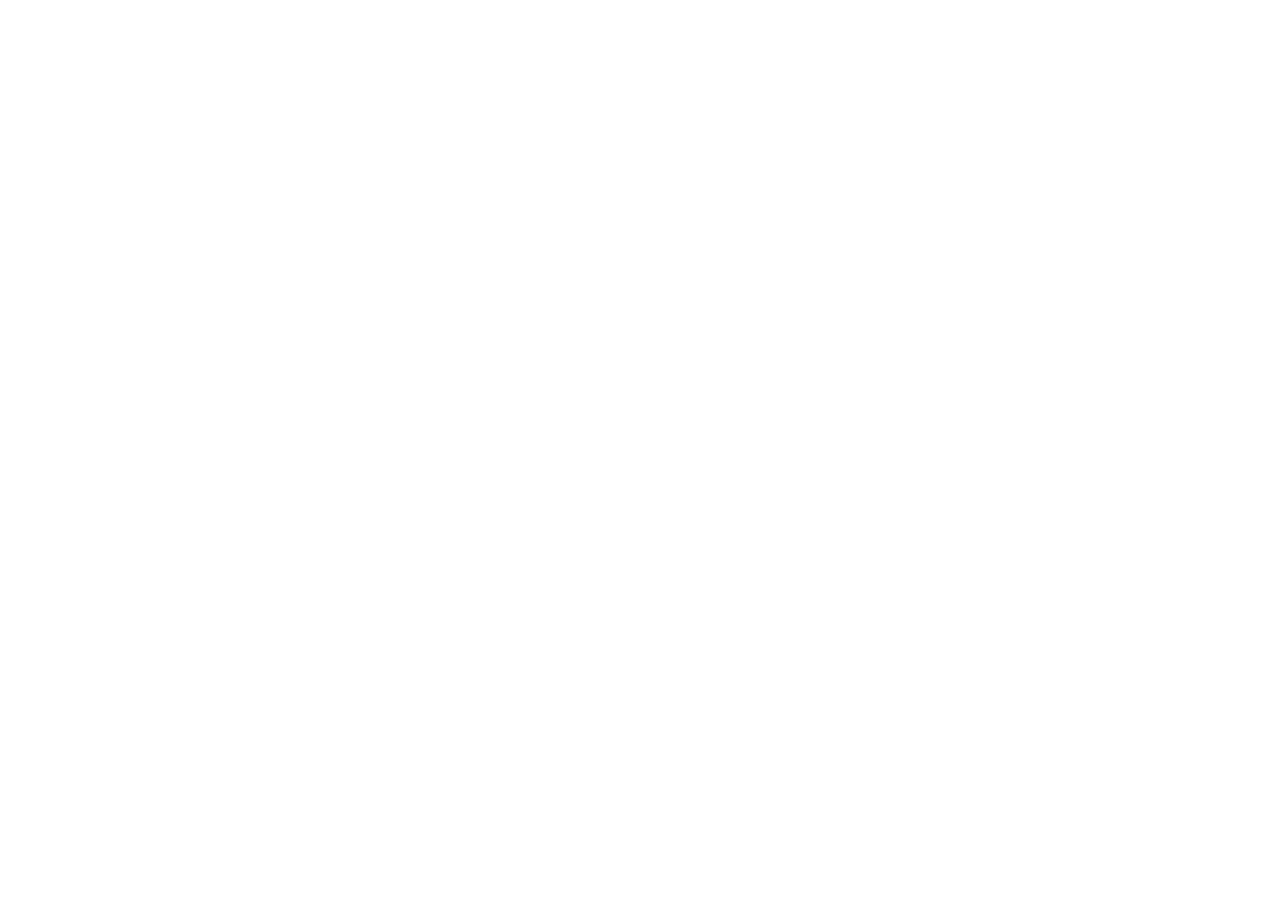
==== index.html @ 6aa42d79 "Add files via upload" ====
<!doctype html>
<html lang="pt-BR">
<head>
<meta charset="utf-8">
<meta name="viewport" content="width=device-width, initial-scale=1, maximum-scale=1, user-scalable=no, viewport-fit=cover">
<title>Além dos Muros</title>
<link rel="preconnect" href="https://fonts.googleapis.com">
<link rel="preconnect" href="https://fonts.gstatic.com" crossorigin>
<link href="https://fonts.googleapis.com/css2?family=Atkinson+Hyperlegible:wght@400;700&family=Pixelify+Sans:wght@500;700&display=swap" rel="stylesheet">
<link rel="stylesheet" href="css/style.css">
</head>
<body>
<div id="app">
  <canvas id="jogo" aria-label="Mundo do jogo"></canvas>

  <section id="menu" class="tela" hidden>
    <canvas id="fundo-menu" aria-hidden="true"></canvas>
    <div class="menu-conteudo">
      <p class="menu-sobre">Uma aventura sobre aprender juntos</p>
      <h1 class="titulo-jogo">Além dos <span>Muros</span></h1>
      <nav class="menu-botoes" id="menu-botoes" aria-label="Menu principal"></nav>
      <p class="menu-rodape" id="menu-rodape"></p>
    </div>
  </section>

  <div id="hud" hidden></div>
  <div id="toque" hidden>
    <div class="joy" id="joy"><div class="joy-base"></div><div class="joy-knob"></div></div>
    <div class="toque-botoes">
      <button class="tb tb-correr" id="tb-correr" type="button" aria-label="Correr (segure)" tabindex="-1">Correr</button>
      <button class="tb tb-a" id="tb-a" type="button" aria-label="Interagir" tabindex="-1">A</button>
    </div>
  </div>
  <div id="camada-ui"></div>
  <div id="toasts" aria-live="polite"></div>
</div>

<script src="js/core/config.js"></script>
<script src="js/core/input.js"></script>
<script src="js/core/audio.js"></script>
<script src="js/data/personagens.js"></script>
<script src="js/data/mapa.js"></script>
<script src="js/data/missoes.js"></script>
<script src="js/data/puzzles.js"></script>
<script src="js/data/dialogos.js"></script>
<script src="js/data/itens.js"></script>
<script src="js/data/rotas.js"></script>
<script src="js/core/estado.js"></script>
<script src="js/gfx/sprites.js"></script>
<script src="js/systems/inventario.js"></script>
<script src="js/systems/conhecimento.js"></script>
<script src="js/systems/adaptativo.js"></script>
<script src="js/systems/missoes.js"></script>
<script src="js/systems/puzzles.js"></script>
<script src="js/systems/dialogo.js"></script>
<script src="js/world/mundo.js"></script>
<script src="js/ui/ui.js"></script>
<script src="js/ui/telas.js"></script>
<script src="js/ui/menu.js"></script>
<script src="js/main.js"></script>
</body>
</html>
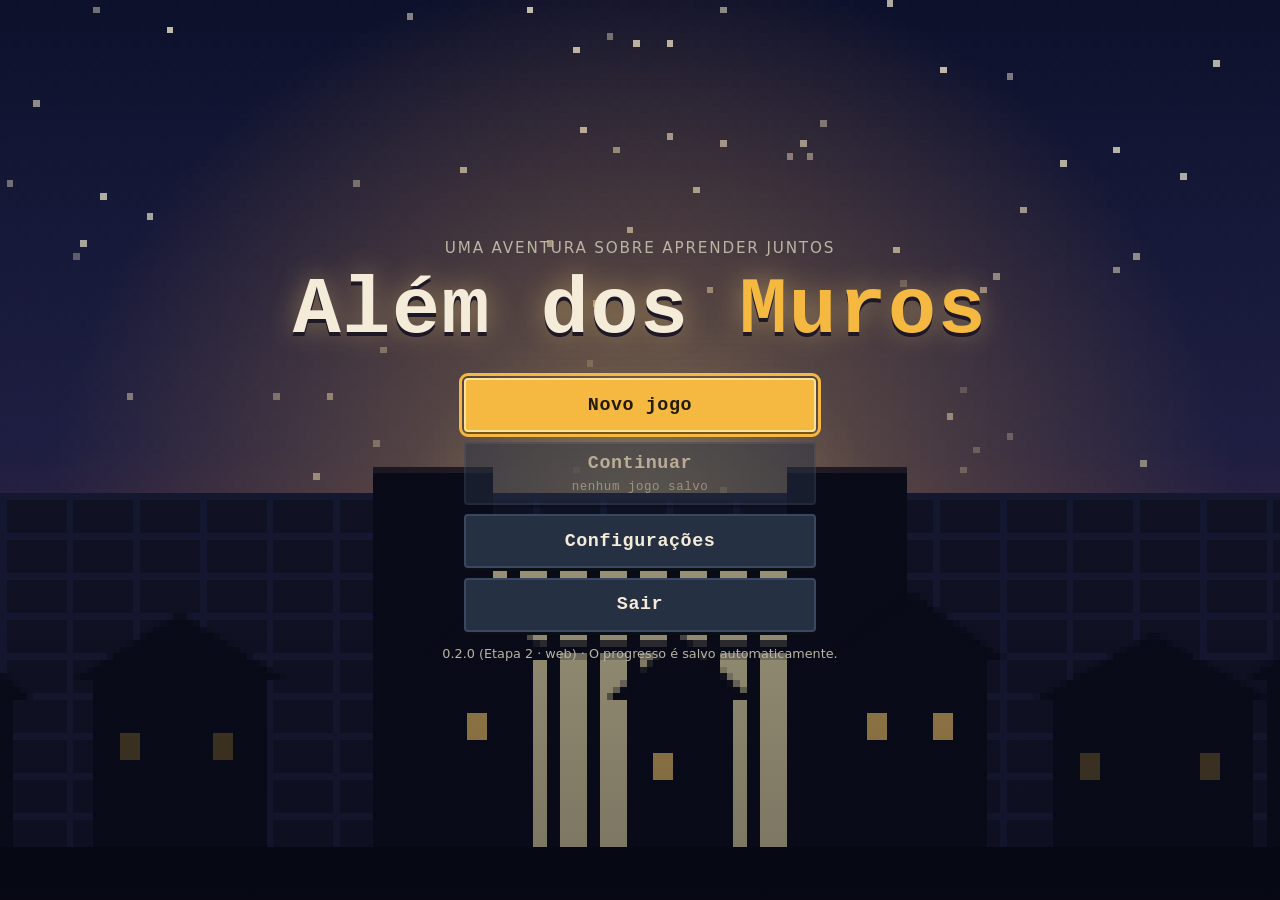
==== commit c6e9d57b: "Animate dialogues and polish portraits Co-authored-by: Copilot App <223556219+Copilot@users.noreply." ====
--- a/index.html
+++ b/index.html
@@ -12,6 +12,7 @@
 <body>
 <div id="app">
   <canvas id="jogo" aria-label="Mundo do jogo"></canvas>
+  <div id="dica-interacao" class="dica-interacao" aria-hidden="true" hidden></div>
 
   <section id="menu" class="tela" hidden>
     <canvas id="fundo-menu" aria-hidden="true"></canvas>
--- a/css/style.css
+++ b/css/style.css
@@ -0,0 +1,299 @@
+/* ALÉM DOS MUROS — interface. Direção: luz quente (âmbar) contra noite azulada; painéis escuros com borda em degraus (pixel). */
+:root {
+  --tinta: #12161d;
+  --painel: #1c2330;
+  --painel2: #263043;
+  --linha: #3a4760;
+  --texto: #f4ecd8;
+  --texto2: #b9b4a3;
+  --ambar: #f5b942;
+  --ambar-esc: #7a5314;
+  --turquesa: #4cc3b0;
+  --rosa: #ef8383;
+  --verde: #7bd36b;
+  --fonte-titulo: 'Pixelify Sans', 'Courier New', monospace;
+  --fonte-texto: 'Atkinson Hyperlegible', system-ui, -apple-system, 'Segoe UI', sans-serif;
+  --escala-texto: 1;
+  color-scheme: dark;
+}
+:root.alto-contraste {
+  --painel: #000; --painel2: #0d0d0d; --linha: #fff; --texto: #fff; --texto2: #fff; --ambar: #ffd400; --turquesa: #00ffe0; --rosa: #ff8080;
+}
+html { font-size: calc(16px * var(--escala-texto)); }
+html, body { height: 100%; margin: 0; background: var(--tinta); color: var(--texto); font-family: var(--fonte-texto); overflow: hidden; }
+* { box-sizing: border-box; }
+[hidden] { display: none !important; }
+#app { position: relative; width: 100%; height: 100%; overflow: hidden; background: #0b0e14; user-select: none; -webkit-user-select: none; -webkit-tap-highlight-color: transparent; }
+#jogo { position: absolute; left: 50%; top: 50%; transform: translate(-50%, -50%); image-rendering: pixelated; image-rendering: crisp-edges; touch-action: none; display: block; }
+.dica-interacao { position: absolute; z-index: 9; transform: translate(-50%, -50%); padding: 0.25rem 0.45rem; color: #1d1726; background: #f4ecd8; border: 1px solid #1d1726; border-radius: 2px; box-shadow: 0 1px 2px rgba(0, 0, 0, 0.55); font-family: var(--fonte-texto); font-size: 0.85rem; font-weight: 700; line-height: 1; white-space: nowrap; pointer-events: none; }
+button { font: inherit; color: inherit; }
+:focus-visible { outline: 3px solid var(--ambar); outline-offset: 2px; }
+
+/* ───── menu ───── */
+.tela { position: absolute; inset: 0; z-index: 20; }
+.tela[hidden] { display: none; }
+#fundo-menu { position: absolute; inset: 0; width: 100%; height: 100%; image-rendering: pixelated; object-fit: cover; }
+.menu-conteudo { position: relative; z-index: 1; height: 100%; display: flex; flex-direction: column; align-items: center; justify-content: center; gap: 0.9rem; padding: 1rem max(1rem, env(safe-area-inset-left)) 1rem max(1rem, env(safe-area-inset-right)); text-align: center; background: linear-gradient(180deg, rgba(8,10,24,0.2), rgba(8,10,24,0.55)); }
+.menu-sobre { margin: 0; font-size: 0.95rem; letter-spacing: 0.12em; text-transform: uppercase; color: var(--texto2); }
+.titulo-jogo { margin: 0; font-family: var(--fonte-titulo); font-weight: 700; font-size: clamp(2.4rem, 9vw, 5rem); line-height: 1; letter-spacing: 0.02em; text-shadow: 0 4px 0 #1d1726, 0 0 28px rgba(255, 214, 120, 0.45); text-wrap: balance; }
+.titulo-jogo span { color: var(--ambar); }
+.menu-botoes { display: flex; flex-direction: column; gap: 0.6rem; width: min(100%, 22rem); margin-top: 0.8rem; }
+.menu-rodape { margin: 0; font-size: 0.8rem; color: var(--texto2); }
+
+/* ───── botões ───── */
+.btn { display: inline-flex; align-items: center; justify-content: center; gap: 0.4rem; flex-direction: column; min-height: 44px; padding: 0.55rem 1rem; font-family: var(--fonte-texto); font-weight: 700; font-size: 1rem; color: var(--texto); background: var(--painel2); border: 2px solid var(--linha); border-radius: 4px; box-shadow: 0 3px 0 #0b0e14; cursor: pointer; text-align: center; transition: transform 0.08s, background 0.12s; }
+.btn small { font-weight: 400; font-size: 0.78rem; color: var(--texto2); }
+.btn:hover:not([disabled]) { background: #324059; }
+.btn:active:not([disabled]) { transform: translateY(2px); box-shadow: 0 1px 0 #0b0e14; }
+.btn[disabled] { opacity: 0.5; cursor: not-allowed; }
+.btn.primario { background: var(--ambar); color: #231a07; border-color: #ffe29a; box-shadow: 0 3px 0 var(--ambar-esc); }
+.btn.primario:hover:not([disabled]) { background: #ffc95c; }
+.btn.primario small { color: #4a3510; }
+.btn.perigo { border-color: var(--rosa); color: var(--rosa); }
+.btn.grande { min-height: 54px; font-size: 1.15rem; font-family: var(--fonte-titulo); letter-spacing: 0.03em; }
+.btn.mini-btn { min-height: 36px; padding: 0.3rem 0.7rem; font-size: 0.9rem; flex-direction: row; }
+.sem-anim .btn { transition: none; }
+
+/* ───── painéis e overlays ───── */
+#camada-ui { position: absolute; inset: 0; pointer-events: none; z-index: 40; }
+#camada-ui > * { pointer-events: auto; }
+.overlay { position: absolute; inset: 0; display: flex; align-items: center; justify-content: center; padding: max(0.75rem, env(safe-area-inset-top)) max(0.75rem, env(safe-area-inset-right)) max(0.75rem, env(safe-area-inset-bottom)) max(0.75rem, env(safe-area-inset-left)); background: rgba(6, 8, 14, 0.74); animation: overlay-entrada 0.2s ease-out both; }
+.overlay.claro { background: rgba(6, 8, 14, 0.9); }
+.painel { width: min(100%, 44rem); max-height: 100%; overflow: auto; padding: 1.1rem 1.2rem; background: var(--painel); border: 3px solid var(--linha); border-radius: 6px; box-shadow: 0 0 0 3px #0b0e14, 0 14px 40px rgba(0, 0, 0, 0.6); display: flex; flex-direction: column; gap: 0.8rem; animation: painel-entrada 0.28s cubic-bezier(0.2, 0.8, 0.2, 1) both; }
+.painel.pequeno { width: min(100%, 24rem); }
+.painel.largo { width: min(100%, 52rem); }
+.painel h2 { margin: 0; font-family: var(--fonte-titulo); font-size: 1.5rem; color: var(--ambar); }
+.painel h3 { margin: 0.4rem 0 0.2rem; font-family: var(--fonte-titulo); font-size: 1.1rem; }
+.painel p { margin: 0; line-height: 1.5; }
+.painel-cab { display: flex; align-items: center; justify-content: space-between; gap: 1rem; }
+.lista-btn { display: flex; flex-direction: column; gap: 0.5rem; }
+.nota { font-size: 0.85rem; color: var(--texto2); }
+.puz-acoes { display: flex; gap: 0.6rem; flex-wrap: wrap; justify-content: flex-end; }
+.selo { display: inline-block; padding: 0.15rem 0.55rem; font-size: 0.78rem; font-weight: 700; border-radius: 3px; border: 1px solid var(--linha); background: var(--painel2); color: var(--texto2); }
+.selo.ok { color: var(--verde); border-color: var(--verde); }
+.selo.treino { color: var(--turquesa); border-color: var(--turquesa); }
+.selo.area-matematica { border-color: #f5b942; color: #f5b942; }
+.selo.area-portugues { border-color: #ef8383; color: #ef8383; }
+.selo.area-logica { border-color: #8fb4ff; color: #8fb4ff; }
+.selo.area-conhecimentos { border-color: #7bd36b; color: #7bd36b; }
+
+/* ───── HUD ───── */
+#hud { position: absolute; inset: 0; z-index: 10; pointer-events: none; padding: max(8px, env(safe-area-inset-top)) max(8px, env(safe-area-inset-right)) 8px max(8px, env(safe-area-inset-left)); }
+#hud[hidden] { display: none; }
+#hud > * { pointer-events: auto; }
+.hud-obj { position: absolute; left: max(8px, env(safe-area-inset-left)); top: max(8px, env(safe-area-inset-top)); display: flex; flex-direction: column; gap: 2px; max-width: min(24rem, calc(100% - 9.5rem)); padding: 0.45rem 0.7rem; text-align: left; background: rgba(18, 22, 29, 0.86); border: 2px solid var(--linha); border-radius: 4px; cursor: pointer; }
+.hud-tit { font-family: var(--fonte-titulo); font-size: 0.95rem; color: var(--ambar); }
+.hud-passo { font-size: 0.82rem; line-height: 1.3; color: var(--texto); }
+.hud-botoes { position: absolute; right: max(8px, env(safe-area-inset-right)); top: max(8px, env(safe-area-inset-top)); display: flex; gap: 6px; }
+.hud-btn { min-height: 40px; padding: 0.3rem 0.8rem; font-weight: 700; font-size: 0.9rem; background: rgba(18, 22, 29, 0.86); border: 2px solid var(--linha); border-radius: 4px; cursor: pointer; }
+.hud-btn:hover { background: var(--painel2); }
+.hud-pontos { position: absolute; right: max(8px, env(safe-area-inset-right)); top: calc(max(8px, env(safe-area-inset-top)) + 46px); padding: 0.15rem 0.55rem; font-size: 0.85rem; font-weight: 700; color: var(--ambar); background: rgba(18, 22, 29, 0.86); border: 2px solid var(--linha); border-radius: 4px; }
+.hud-salvo { position: absolute; left: max(8px, env(safe-area-inset-left)); bottom: calc(max(8px, env(safe-area-inset-bottom)) + 4px); padding: 0.15rem 0.55rem; font-size: 0.78rem; color: var(--verde); background: rgba(18, 22, 29, 0.86); border: 1px solid var(--verde); border-radius: 3px; opacity: 0; transition: opacity 0.3s; }
+.hud-salvo.visivel { opacity: 1; }
+.hud-salvo.erro { color: var(--rosa); border-color: var(--rosa); }
+
+/* ───── toasts ───── */
+#toasts { position: absolute; left: 50%; top: calc(max(8px, env(safe-area-inset-top)) + 5.2rem); transform: translateX(-50%); z-index: 70; display: flex; flex-direction: column; gap: 6px; align-items: center; width: min(92%, 30rem); pointer-events: none; }
+.toast { padding: 0.55rem 0.9rem; font-size: 0.92rem; background: var(--painel); border: 2px solid var(--linha); border-radius: 4px; box-shadow: 0 4px 0 #0b0e14; text-align: center; animation: entra 0.28s cubic-bezier(0.2, 0.8, 0.2, 1); }
+.toast.ok { border-color: var(--ambar); }
+.toast.erro { border-color: var(--rosa); }
+.toast.saindo { opacity: 0; transition: opacity 0.45s; }
+@keyframes overlay-entrada { from { opacity: 0; } }
+@keyframes painel-entrada { from { transform: translateY(10px) scale(0.97); opacity: 0; } }
+@keyframes entra { from { transform: translateY(8px) scale(0.98); opacity: 0; } }
+.sem-anim .toast { animation: none; }
+
+/* ───── diálogo ───── */
+.dialogo { position: absolute; left: 50%; bottom: max(12px, env(safe-area-inset-bottom)); transform: translateX(-50%); width: min(calc(100% - 16px), 46rem); display: flex; align-items: flex-end; gap: 10px; z-index: 5; animation: dialogo-entrada 0.3s cubic-bezier(0.2, 0.8, 0.2, 1) both; }
+.dlg-retrato-moldura { width: 104px; height: 104px; flex: 0 0 auto; padding: 3px; border: 1px solid #ffe29a; border-radius: 8px; background: linear-gradient(145deg, #ffe29a, #f5b942 45%, #7a5314); box-shadow: 0 0 0 3px #0b0e14, 0 8px 18px rgba(0, 0, 0, 0.45); animation: retrato-entrada 0.38s cubic-bezier(0.2, 0.8, 0.2, 1) both; }
+.dlg-retrato { display: block; width: 100%; height: 100%; image-rendering: pixelated; border: 2px solid #1d1726; border-radius: 4px; background: #222a38; }
+.dialogo.sem-retrato .dlg-retrato-moldura { display: none; }
+.dlg-caixa { position: relative; flex: 1; min-height: 96px; padding: 0.7rem 1rem 1.1rem; background: var(--painel); border: 3px solid var(--linha); border-radius: 4px; box-shadow: 0 0 0 3px #0b0e14, 0 10px 30px rgba(0, 0, 0, 0.5); }
+.dlg-nome { margin: -1.45rem 0 0.3rem -0.4rem; display: inline-block; padding: 0.1rem 0.7rem; font-family: var(--fonte-texto); font-weight: 700; color: #231a07; background: var(--ambar); border-radius: 3px; }
+.dlg-nome[hidden] { display: none; }
+.dlg-texto { margin: 0; font-size: 1.05rem; line-height: 1.5; min-height: 3em; }
+.dlg-texto.narracao { font-style: italic; color: #dcd5bf; }
+.dlg-seta { position: absolute; right: 0.8rem; bottom: 0.3rem; color: var(--ambar); animation: pulsa 0.9s infinite alternate; }
+.sem-anim .dlg-seta { animation: none; }
+@keyframes pulsa { to { transform: translateY(3px); } }
+.dlg-opcoes { display: flex; flex-direction: column; gap: 6px; margin-top: 0.6rem; }
+.dlg-opcao { display: flex; align-items: center; gap: 0.6rem; min-height: 44px; padding: 0.4rem 0.7rem; text-align: left; font-size: 1rem; background: var(--painel2); border: 2px solid var(--linha); border-radius: 4px; cursor: pointer; animation: opcao-entrada 0.2s ease-out both; }
+.dlg-opcao:nth-child(2) { animation-delay: 0.04s; }
+.dlg-opcao:nth-child(3) { animation-delay: 0.08s; }
+.dlg-opcao:nth-child(4) { animation-delay: 0.12s; }
+.dlg-opcao .num { display: inline-grid; place-items: center; width: 1.5rem; height: 1.5rem; font-size: 0.8rem; font-weight: 700; border-radius: 3px; background: var(--ambar); color: #231a07; }
+.dlg-opcao.sel, .dlg-opcao:hover { border-color: var(--ambar); background: #324059; }
+@keyframes dialogo-entrada { from { opacity: 0; transform: translate(-50%, 14px) scale(0.98); } }
+@keyframes retrato-entrada { from { opacity: 0; transform: translateY(8px) rotate(-3deg) scale(0.9); } }
+@keyframes opcao-entrada { from { opacity: 0; transform: translateY(5px); } }
+.sem-anim .overlay, .sem-anim .painel, .sem-anim .dialogo, .sem-anim .dlg-retrato-moldura, .sem-anim .dlg-opcao { animation: none; }
+
+/* ───── puzzle ───── */
+.painel.puzzle { width: min(100%, 46rem); }
+.puz-cab { display: flex; align-items: center; gap: 0.5rem; flex-wrap: wrap; }
+.puz-cab h2 { margin-right: auto; }
+.enunciado { font-size: 1.02rem; }
+.puz-corpo { display: flex; flex-direction: column; gap: 0.6rem; align-items: center; padding: 0.6rem; background: var(--tinta); border: 2px solid var(--linha); border-radius: 4px; }
+.puz-corpo.resolvido { opacity: 0.75; pointer-events: none; }
+.puz-feedback { min-height: 1.4em; font-weight: 700; }
+.puz-feedback.erro { color: var(--rosa); }
+.puz-feedback.ok { color: var(--verde); }
+.puz-dica { padding: 0.5rem 0.75rem; background: #2b2a12; border: 2px dashed var(--ambar); border-radius: 4px; color: #ffe9a8; }
+.puz-rodape { display: flex; gap: 0.6rem; flex-wrap: wrap; justify-content: flex-end; }
+.puz-explicacao { display: flex; flex-direction: column; gap: 0.6rem; padding: 0.8rem 1rem; background: #17301f; border: 2px solid var(--verde); border-radius: 4px; }
+.puz-explicacao h3 { color: var(--verde); margin: 0; }
+.puz-resumo { font-size: 0.85rem; color: var(--texto2); }
+.puz-reforco, .puz-adapt { padding: 0.5rem 0.7rem; background: var(--painel2); border-left: 4px solid var(--turquesa); border-radius: 3px; }
+.circ-wrap { max-width: 100%; overflow: auto; }
+.circ-canvas { display: block; max-width: 100%; border: 2px solid var(--linha); border-radius: 4px; cursor: pointer; touch-action: manipulation; }
+
+/* ordenar */
+.ord-lista { list-style: none; margin: 0; padding: 0; display: flex; flex-direction: column; gap: 6px; width: 100%; }
+.carta { display: flex; align-items: center; gap: 0.5rem; padding: 0.4rem 0.5rem; background: #f4ecd8; color: #2b2112; border: 2px solid #8a6a3a; border-radius: 4px; box-shadow: 0 2px 0 #0b0e14; }
+.carta.arrastando { background: #fff6d6; box-shadow: 0 8px 16px rgba(0, 0, 0, 0.5); transform: scale(1.02); }
+.carta-grip { flex: 0 0 auto; width: 2rem; text-align: center; font-size: 1.4rem; color: #8a6a3a; cursor: grab; touch-action: none; padding: 0.2rem 0; }
+.carta-texto { flex: 1; font-size: 1rem; line-height: 1.35; min-width: 0; }
+.carta-btns { display: flex; gap: 4px; flex: 0 0 auto; }
+.mini { min-width: 36px; min-height: 36px; padding: 0 0.5rem; font-size: 0.85rem; font-weight: 700; color: #2b2112; background: #e3d3a8; border: 2px solid #8a6a3a; border-radius: 3px; cursor: pointer; }
+.mini:hover { background: #fff0c0; }
+.mini.descartar { color: #8a1f1f; }
+.ord-descartes { display: flex; flex-wrap: wrap; align-items: center; gap: 0.5rem; width: 100%; padding: 0.5rem; border: 2px dashed var(--linha); border-radius: 4px; font-size: 0.9rem; }
+.desc-item { display: inline-flex; align-items: center; gap: 0.4rem; padding: 0.2rem 0.4rem; background: var(--painel2); border-radius: 3px; text-decoration: line-through; color: var(--texto2); }
+.desc-item .mini { text-decoration: none; }
+
+/* medida */
+.med-info { font-weight: 700; color: var(--ambar); }
+.med-area { width: 100%; padding: 0 4px 18px; }
+.med-trilho { position: relative; width: 100%; height: 56px; background: #0c1017; border: 2px solid var(--linha); border-radius: 4px; }
+.med-barra { display: flex; width: 100%; height: 100%; padding: 6px; gap: 2px; overflow: hidden; align-items: stretch; }
+.med-barra.alvo-solta { background: rgba(245, 185, 66, 0.18); outline: 2px dashed var(--ambar); }
+.seg { flex: 0 0 auto; min-width: 22px; padding: 0; font-size: 0.78rem; font-weight: 700; color: #231a07; background: linear-gradient(#ffcd68, #d99a2b); border: 2px solid #7a5314; border-radius: 3px; cursor: pointer; overflow: hidden; }
+.seg:hover { filter: brightness(1.12); }
+.med-alvo { position: absolute; top: -6px; bottom: -6px; width: 0; border-left: 3px dashed var(--turquesa); pointer-events: none; }
+.med-regua { position: relative; height: 16px; margin-top: 2px; font-size: 0.72rem; color: var(--texto2); }
+.med-regua span { position: absolute; top: 0; transform: translateX(-30%); border-left: 1px solid var(--linha); padding-left: 3px; }
+.med-total { font-size: 1.3rem; font-weight: 700; font-family: var(--fonte-titulo); font-variant-numeric: tabular-nums; }
+.med-total.passou { color: var(--rosa); }
+.med-bandeja { display: flex; flex-wrap: wrap; gap: 8px; justify-content: center; }
+.peca { display: flex; flex-direction: column; align-items: center; min-width: 78px; min-height: 52px; padding: 0.3rem 0.6rem; background: var(--painel2); border: 2px solid var(--ambar); border-radius: 4px; cursor: grab; touch-action: none; }
+.peca small { color: var(--texto2); }
+.peca[disabled] { opacity: 0.35; cursor: not-allowed; }
+.fantasma { position: fixed; z-index: 200; pointer-events: none; opacity: 0.9; }
+
+/* conectar */
+.con-grade { position: relative; display: grid; grid-template-columns: 1fr 1fr; gap: 2.5rem; width: 100%; }
+.con-linhas { position: absolute; inset: 0; width: 100%; height: 100%; pointer-events: none; overflow: visible; }
+.con-col { display: flex; flex-direction: column; gap: 8px; position: relative; z-index: 1; }
+.con-item { display: flex; align-items: center; gap: 0.5rem; min-height: 48px; padding: 0.4rem 0.6rem; text-align: left; font-size: 0.95rem; background: var(--painel2); border: 2px solid var(--linha); border-radius: 4px; cursor: pointer; }
+.con-item:hover { border-color: var(--ambar); }
+.con-item.sel { border-color: var(--ambar); background: #3a3320; }
+.con-item.errado { border-color: #ef6f6f; }
+.ponto { display: inline-block; width: 12px; height: 12px; border-radius: 50%; border: 2px solid var(--linha); flex: 0 0 auto; }
+.pontos { display: inline-flex; gap: 3px; flex: 0 0 auto; min-width: 12px; }
+.con-extra { align-self: flex-end; }
+
+/* ───── diário / progresso / config ───── */
+.diario-missao { display: flex; flex-direction: column; gap: 0.5rem; padding: 0.8rem; background: var(--painel2); border: 2px solid var(--linha); border-radius: 4px; }
+.diario-topo { display: flex; align-items: center; justify-content: space-between; gap: 0.5rem; flex-wrap: wrap; }
+.diario-topo h3 { margin: 0; }
+.resumo { color: var(--texto2); font-size: 0.92rem; }
+.diario-passos { list-style: none; margin: 0; padding: 0; display: flex; flex-direction: column; gap: 4px; }
+.diario-passos li { display: flex; gap: 0.5rem; line-height: 1.35; }
+.diario-passos .marca { flex: 0 0 1.2rem; text-align: center; font-weight: 700; }
+.diario-passos .feito { color: var(--texto2); }
+.diario-passos .feito .marca { color: var(--verde); }
+.diario-passos .ativo { font-weight: 700; }
+.diario-passos .ativo .marca { color: var(--ambar); }
+.diario-passos .oculto { color: var(--texto2); font-style: italic; }
+.barra { height: 10px; background: #0c1017; border: 2px solid var(--linha); border-radius: 4px; overflow: hidden; }
+.barra i { display: block; height: 100%; background: linear-gradient(90deg, var(--turquesa), var(--ambar)); }
+.grade-areas { display: grid; grid-template-columns: repeat(auto-fit, minmax(16rem, 1fr)); gap: 0.8rem; }
+.card-area { display: flex; flex-direction: column; gap: 0.5rem; padding: 0.8rem; background: var(--painel2); border: 2px solid var(--linha); border-radius: 4px; border-top-width: 5px; }
+.card-area.area-matematica { border-top-color: #f5b942; } .card-area.area-portugues { border-top-color: #ef8383; }
+.card-area.area-logica { border-top-color: #8fb4ff; } .card-area.area-conhecimentos { border-top-color: #7bd36b; }
+.seg-nivel { display: flex; flex-wrap: wrap; gap: 6px; }
+.chip { min-height: 36px; padding: 0.2rem 0.7rem; font-size: 0.85rem; font-weight: 700; background: var(--tinta); border: 2px solid var(--linha); border-radius: 18px; cursor: pointer; }
+.chip.ativo { background: var(--ambar); color: #231a07; border-color: #ffe29a; }
+.cfg-linha { display: flex; align-items: center; justify-content: space-between; gap: 1rem; min-height: 40px; flex-wrap: wrap; }
+.cfg-linha > span { display: flex; flex-direction: column; flex: 1 1 10rem; }
+.cfg-linha small { color: var(--texto2); font-size: 0.8rem; font-weight: 400; }
+.cfg-linha input[type=range] { flex: 1 1 8rem; accent-color: var(--ambar); min-height: 32px; }
+.cfg-linha input[type=checkbox] { width: 26px; height: 26px; accent-color: var(--ambar); }
+.cfg-linha output { width: 3rem; text-align: right; font-variant-numeric: tabular-nums; }
+.teclas { display: flex; flex-direction: column; gap: 2px; }
+.tecla { min-width: 6rem; }
+textarea { width: 100%; padding: 0.5rem; font: 0.8rem ui-monospace, monospace; color: var(--texto); background: var(--tinta); border: 2px solid var(--linha); border-radius: 4px; resize: vertical; user-select: text; -webkit-user-select: text; }
+
+/* ───── toque ───── */
+#toque { position: absolute; inset: 0; z-index: 12; pointer-events: none; }
+#toque[hidden] { display: none; }
+.joy { position: absolute; left: 0; bottom: 0; width: 55%; height: 55%; pointer-events: auto; touch-action: none; }
+.joy-base, .joy-knob { position: absolute; border-radius: 50%; transform: translate(-50%, 50%); pointer-events: none; }
+.joy-base { width: 104px; height: 104px; margin-left: env(safe-area-inset-left); background: rgba(244, 236, 216, 0.1); border: 3px solid rgba(244, 236, 216, 0.35); }
+.joy-knob { width: 48px; height: 48px; margin-left: env(safe-area-inset-left); background: rgba(245, 185, 66, 0.7); border: 3px solid rgba(255, 226, 154, 0.9); }
+.joy-base, .joy-knob { transform: translate(-50%, -50%); }
+.toque-botoes { position: absolute; right: max(18px, env(safe-area-inset-right)); bottom: max(22px, env(safe-area-inset-bottom)); display: flex; align-items: flex-end; gap: 14px; pointer-events: none; }
+.tb { pointer-events: auto; touch-action: none; border-radius: 50%; font-family: var(--fonte-titulo); font-weight: 700; color: #fff; background: rgba(18, 22, 29, 0.6); border: 3px solid rgba(244, 236, 216, 0.5); }
+.tb-a { width: 84px; height: 84px; font-size: 1.8rem; background: rgba(245, 185, 66, 0.35); border-color: rgba(255, 226, 154, 0.85); }
+.tb-a.pronto { background: rgba(245, 185, 66, 0.85); color: #231a07; box-shadow: 0 0 18px rgba(245, 185, 66, 0.8); }
+.tb-correr { width: 64px; height: 64px; font-size: 0.8rem; margin-bottom: 4px; }
+.tb.premido { transform: scale(0.94); filter: brightness(1.3); }
+
+@media (max-width: 560px) {
+  .dlg-retrato-moldura { width: 72px; height: 72px; }
+  .dialogo { bottom: max(8px, env(safe-area-inset-bottom)); }
+  .con-grade { gap: 1.4rem; }
+  .painel { padding: 0.8rem; }
+  .hud-obj { max-width: calc(100% - 12rem); }
+  .carta-btns .mini.descartar { font-size: 0.75rem; }
+}
+@media (max-height: 520px) and (orientation: landscape) {
+  .dialogo { width: min(calc(100% - 200px), 46rem); }
+  .dlg-texto { font-size: 0.95rem; }
+  .dlg-retrato-moldura { width: 80px; height: 80px; }
+}
+@media (prefers-reduced-motion: reduce) {
+  .toast, .dlg-seta, .dialogo, .overlay, .painel, .dlg-retrato-moldura, .dlg-opcao { animation: none; }
+  .toast.saindo { transition: none; }
+}
+
+/* ───── Etapa 2: abas, mochila, conhecimentos, mapa ───── */
+.abas { display: flex; gap: 6px; flex-wrap: wrap; }
+.aba { min-height: 40px; padding: 0.3rem 1rem; font-weight: 700; font-size: 0.95rem; color: var(--texto2); background: var(--tinta); border: 2px solid var(--linha); border-radius: 4px 4px 0 0; cursor: pointer; }
+.aba.ativa { color: #231a07; background: var(--ambar); border-color: #ffe29a; }
+.diario-grupo { color: var(--turquesa); text-transform: uppercase; font-size: 0.85rem !important; letter-spacing: 0.08em; }
+.diario-missao.concluida { opacity: 0.8; }
+.melhoria { display: flex; flex-direction: column; gap: 2px; padding: 0.3rem 0; border-top: 1px dashed var(--linha); }
+.melhoria .beneficio { font-size: 0.88rem; color: var(--turquesa); }
+.grade-itens { display: grid; grid-template-columns: repeat(auto-fill, minmax(15rem, 1fr)); gap: 0.6rem; }
+.item-card { display: flex; flex-direction: column; gap: 0.4rem; padding: 0.7rem; background: var(--painel2); border: 2px solid var(--linha); border-radius: 4px; min-width: 0; }
+.item-card.bloqueado { opacity: 0.65; border-style: dashed; }
+.item-card.registro { border-left: 5px solid var(--turquesa); }
+.item-topo { display: flex; align-items: center; gap: 0.5rem; flex-wrap: wrap; }
+.item-ico { width: 36px; height: 36px; image-rendering: pixelated; background: var(--tinta); border: 2px solid var(--linha); border-radius: 4px; padding: 2px; }
+.qtd { font-weight: 700; color: var(--ambar); }
+.leitura { padding: 0.8rem; background: #14202a; border: 2px solid var(--turquesa); border-radius: 4px; display: flex; flex-direction: column; gap: 0.4rem; }
+.vazio { padding: 1rem; text-align: center; color: var(--texto2); border: 2px dashed var(--linha); border-radius: 4px; }
+.mapa-box { display: flex; justify-content: center; background: #0c1017; border: 2px solid var(--linha); border-radius: 4px; padding: 6px; }
+.mapa-cv { width: 100%; max-width: 640px; height: auto; image-rendering: pixelated; }
+.mapa-legenda { display: flex; flex-wrap: wrap; gap: 1rem; font-size: 0.85rem; color: var(--texto2); }
+.mapa-legenda .pt { display: inline-block; width: 12px; height: 12px; border-radius: 50%; vertical-align: -2px; border: 2px solid #12161d; }
+.pt.voce { background: var(--turquesa); box-shadow: 0 0 0 2px #fff; } .pt.obj { background: var(--ambar); } .pt.loc { background: #3a4254; }
+.mundo { position: relative; width: 100%; aspect-ratio: 16 / 10; min-height: 15rem; background: radial-gradient(circle at 50% 62%, #1d3a2a 0, #12161d 70%); border: 2px solid var(--linha); border-radius: 4px; overflow: hidden; }
+.mundo-linhas { position: absolute; inset: 0; width: 100%; height: 100%; }
+.mundo-linhas line { stroke: #3a4760; stroke-width: 0.6; vector-effect: non-scaling-stroke; }
+.regiao { position: absolute; transform: translate(-50%, -50%); display: flex; flex-direction: column; align-items: center; gap: 1px; padding: 0.35rem 0.6rem; max-width: 9.5rem; text-align: center; background: var(--painel); border: 2px solid var(--cor, var(--linha)); border-radius: 6px; }
+.regiao strong { font-family: var(--fonte-titulo); font-size: 0.85rem; line-height: 1.15; }
+.regiao small { font-size: 0.7rem; color: var(--texto2); }
+.regiao.aberta { box-shadow: 0 0 14px var(--cor); }
+.regiao.oculta { border-style: dashed; opacity: 0.6; border-color: var(--linha); }
+.regiao.pista { border-style: dashed; }
+.regioes-lista li.oculta { color: var(--texto2); }
+.nota.atencao { color: var(--ambar); }
+@media (max-width: 560px) {
+  .hud-botoes { gap: 4px; } .hud-btn { padding: 0.3rem 0.5rem; font-size: 0.8rem; }
+  .regiao { max-width: 6.5rem; padding: 0.25rem 0.35rem; } .regiao strong { font-size: 0.7rem; }
+}
+@media (max-width: 560px) {
+  .hud-obj { top: calc(max(8px, env(safe-area-inset-top)) + 48px); max-width: calc(100% - 6.5rem); }
+}
